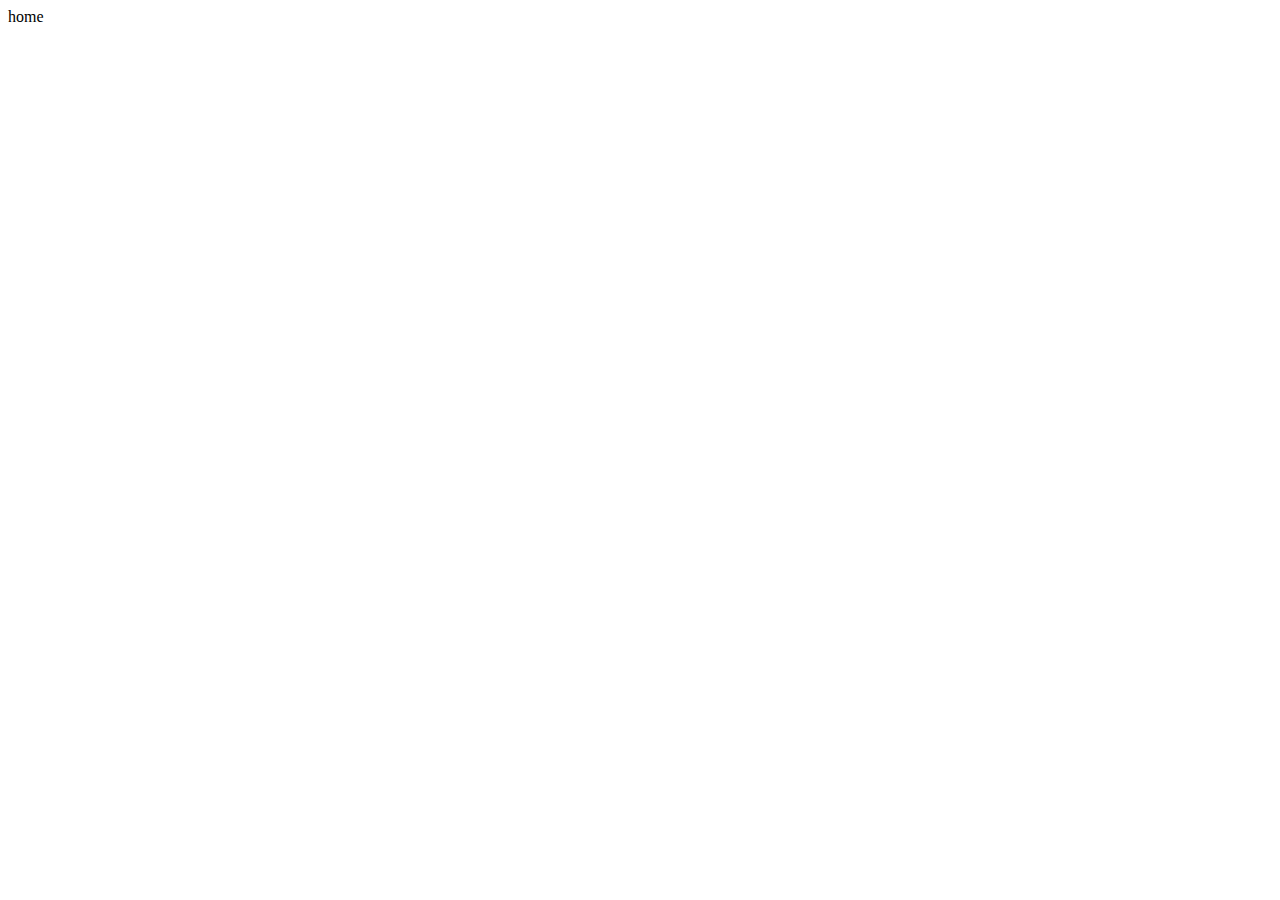
==== home.html @ f1846c78 "add them camera" ====
<!DOCTYPE html>
<html lang="en">

<head>
    <meta charset="UTF-8">
    <meta name="viewport" content="width=device-width, initial-scale=1.0">
    <title>sam sung A50s</title>
    <link rel="stylesheet" href="">
    <link rel="stylesheet" href="https://cdnjs.cloudflare.com/ajax/libs/font-awesome/6.4.2/css/all.min.css">
</head>
<body>
    home
</body>
</html>
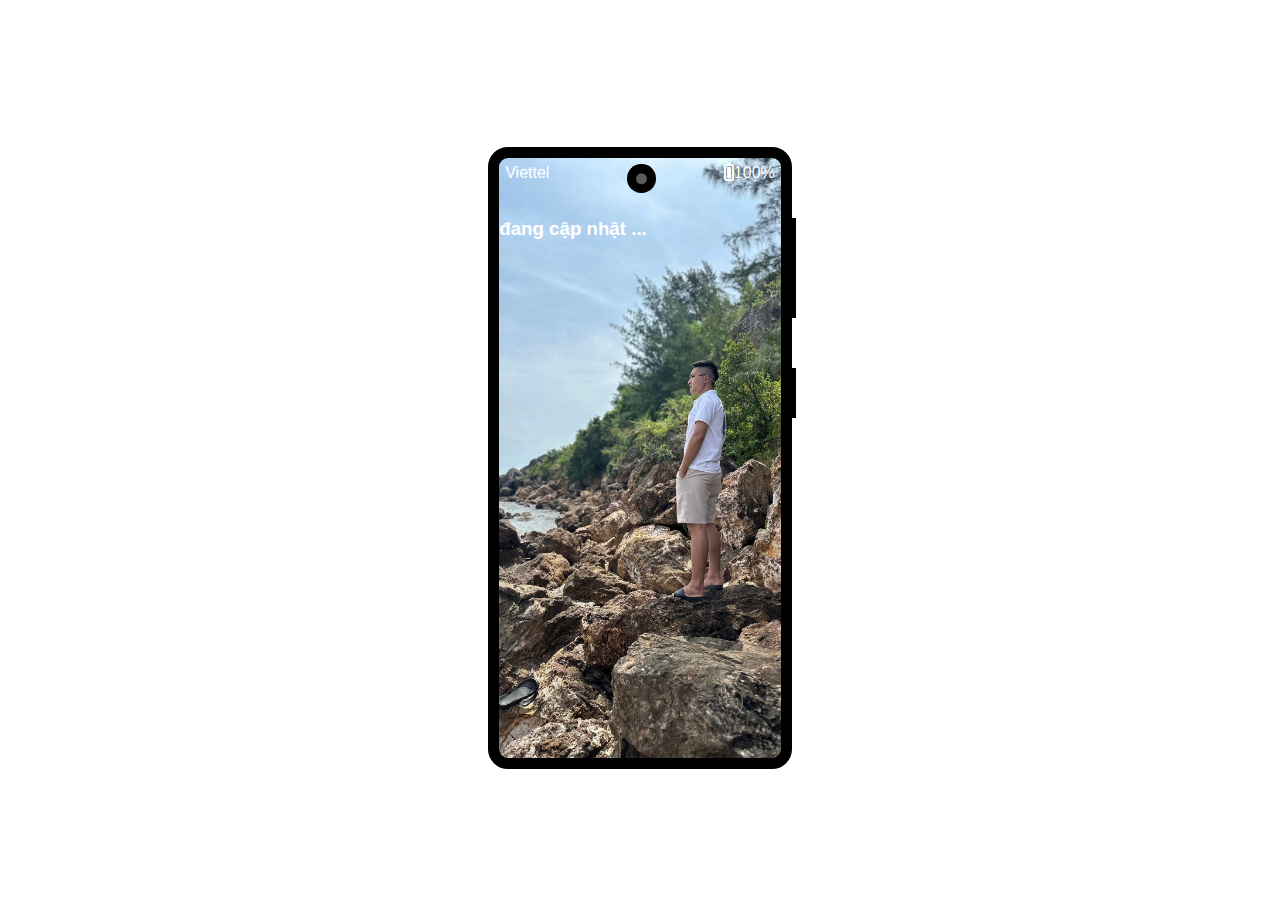
==== commit fc6ee8ee: "them noi dung home" ====
--- a/home.html
+++ b/home.html
@@ -4,11 +4,41 @@
 <head>
     <meta charset="UTF-8">
     <meta name="viewport" content="width=device-width, initial-scale=1.0">
-    <title>sam sung A50s</title>
-    <link rel="stylesheet" href="">
+    <title>Điện thoại của Hiếu</title>
+    <link rel="stylesheet" href="home.css">
     <link rel="stylesheet" href="https://cdnjs.cloudflare.com/ajax/libs/font-awesome/6.4.2/css/all.min.css">
 </head>
+
 <body>
-    home
+    <div id="ssA50s">
+        <div class="nut congTru"></div>
+        <div class="nut nguon"></div>
+
+        <div class="header">
+            <div class="tenNhaMang">Viettel</div>
+            <div class="taiTho"></div>
+            <div class="cotSong-phanTramPin"><i class="fa-solid fa-battery-full"></i> 100%</div>
+        </div>
+        <h3>đang cập nhật ...</h3>
+        <!-- <div class="apps">
+            <i class="fa-brands fa-facebook"></i>
+            <i class="fa-brands fa-facebook-messenger"></i>
+            <i class="fa-brands fa-twitter"></i>
+            <i class="fa-brands fa-telegram"></i>
+        </div>
+        <div class="app">
+            <i class="fa-solid fa-phone"></i>
+            <i class="fa-regular fa-message"></i>
+        </div> -->
+
+
+
+
+
+
+    </div>
+
+    <script src="index.js"></script>
 </body>
+
 </html>--- a/home.css
+++ b/home.css
@@ -0,0 +1,109 @@
+body{
+    display: flex;
+    justify-content: center;
+    align-items: center;
+    height: 100vh;
+    color:white;
+    font-family: 'Segoe UI', Tahoma, Geneva, Verdana, sans-serif;
+}
+#ssA50s{
+    height:158.5mm;
+    width:74.5mm;
+    background-image: url('img/anhNenDtCuaHieu.jpg');
+    background-position: center;
+    background-size: cover;
+    border-radius: 20px;
+    border:0.3cm solid black;
+    position: relative;
+}
+.nut{
+    background-color: black;
+    position: absolute;
+    right:-15px;
+    top:10%;
+    
+}
+.congTru{
+    width: 10px;
+    height:100px ;
+}
+.nguon{
+        width: 10px;
+        height: 50px;
+        position: absolute;
+        top:35%
+
+}
+.header{
+    display: flex;
+    justify-content: space-between;
+    padding:6px;
+}
+
+.header .taiTho{
+    background-color: black;
+    height: 0.75cm;
+    width: 0.75cm;
+    border-radius: 50%;
+    position: relative;
+}
+.header .taiTho:after{
+    content: '';
+    position: absolute;
+    background-color: rgba(255, 255, 255, 0.356);
+    height: 0.3cm;
+    width: 0.3cm;
+    border-radius: 50%;
+    top:50%;
+    transform: translateY(-50%);
+    left:30%;
+}
+.cotSong-phanTramPin{
+    position: relative;
+}
+.fa-battery-full{
+    position: absolute;
+    transform: rotate(-90deg);
+    right:37px;
+}
+.iconKhoa{
+    text-align: center;
+    margin: 0.5cm;
+}
+.Oclock{
+    text-align: center;
+    font-size: 300px;
+}
+
+#clock {
+    color: rgb(255, 255, 255);
+    font-size: 45px;
+    text-align: center;
+    margin-top: 80px;
+}
+.vanTay{
+    position: relative;
+    display: flex;
+    justify-content: center;
+    text-decoration: none;
+}
+.vanTay .fa-fingerprint{
+    position: absolute;
+    top: 6cm;
+    font-size: 30px;
+    color:rgb(40, 219, 34);
+}
+.footer{
+    display: none;
+    /* position: relative;
+    display: flex;
+    justify-content:space-between; */
+}
+.footer .fa-camera{
+   /* margin-left: 8px;
+   position: absolute; 
+   bottom:-10px; */
+}
+.footer .fa-bolt{
+   /* margin-right: 8px;  */
+}
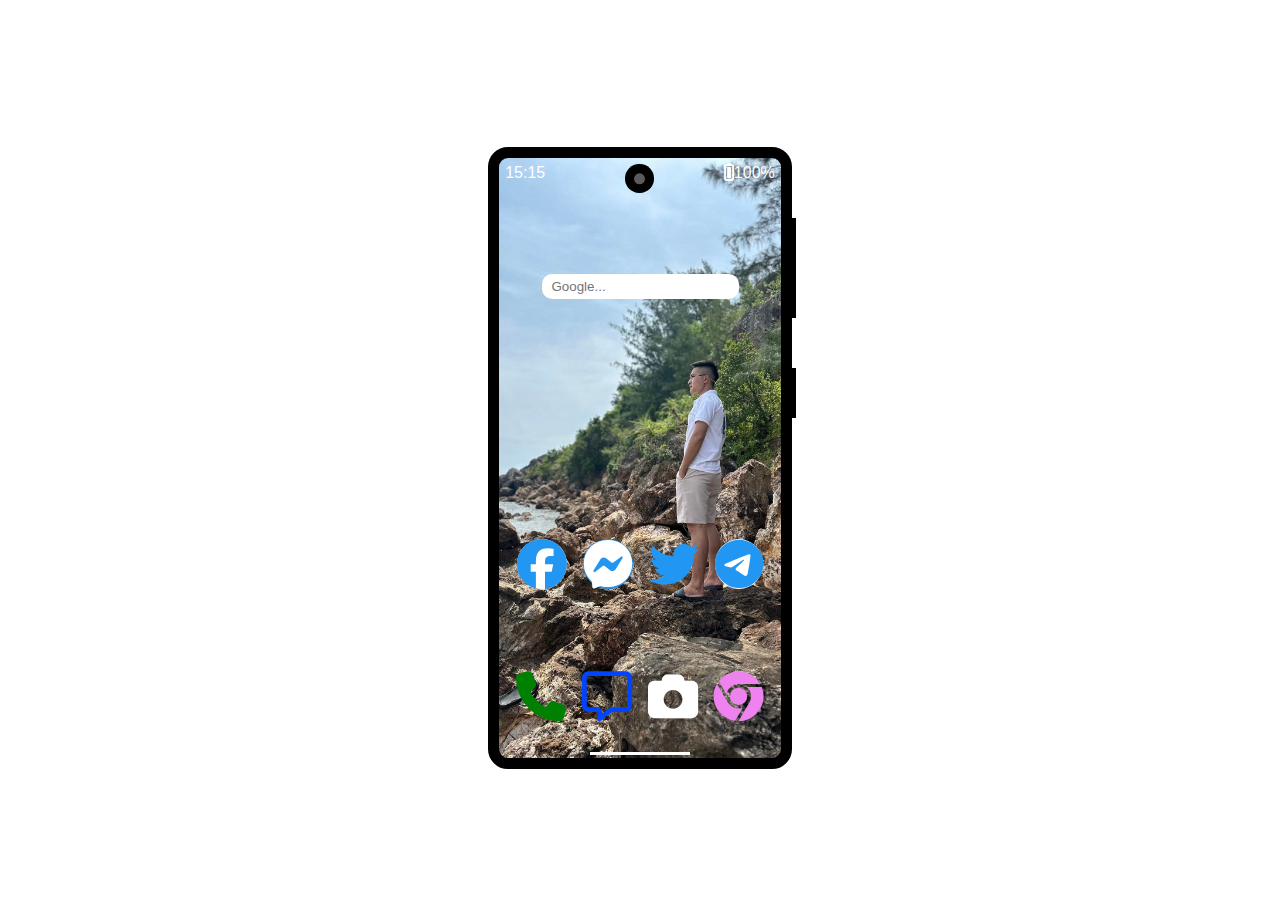
==== commit 7ca24589: "them home" ====
--- a/home.html
+++ b/home.html
@@ -15,30 +15,57 @@
         <div class="nut nguon"></div>
 
         <div class="header">
-            <div class="tenNhaMang">Viettel</div>
+            <div id="homeclock"></div>
             <div class="taiTho"></div>
             <div class="cotSong-phanTramPin"><i class="fa-solid fa-battery-full"></i> 100%</div>
         </div>
-        <h3>đang cập nhật ...</h3>
-        <!-- <div class="apps">
-            <i class="fa-brands fa-facebook"></i>
-            <i class="fa-brands fa-facebook-messenger"></i>
-            <i class="fa-brands fa-twitter"></i>
-            <i class="fa-brands fa-telegram"></i>
-        </div>
-        <div class="app">
-            <i class="fa-solid fa-phone"></i>
-            <i class="fa-regular fa-message"></i>
-        </div> -->
+        <!-- <h3>đang cập nhật ...</h3> -->
+        
+        <div class="search"><input type="text" placeholder="Google..."></div>
 
 
-
-
-
-
+        <div class="apps">
+            <div class="app">
+                <i class="fa-brands fa-facebook"></i>
+            </div>
+            <div class="app">
+                <i class="fa-brands fa-facebook-messenger"></i>
+            </div>
+            <div class="app">
+                <i class="fa-brands fa-twitter"></i>
+            </div>
+            <div class="app">
+                <i class="fa-brands fa-telegram"></i>
+            </div>
+          
+          
+           
+          
+        </div>
+        
+            <div class="menuHome">
+                <div class="call">
+                    <i class="fa-solid fa-phone"></i>
+                </div>
+                <div class="call">
+                    <i class="fa-regular fa-message"></i>
+                </div>
+                <div class="call">
+                    <i class="fa-solid fa-camera"></i>
+                </div>
+                <div class="call">
+                    <i class="fa-brands fa-chrome"></i>
+                </div>
+            </div>
+           
+           
+         
+          
+       
+        <div class="thanhLine"><div class="line"></div></div>
     </div>
 
-    <script src="index.js"></script>
+    <script src="home.js"></script>
 </body>
 
 </html>--- a/home.css
+++ b/home.css
@@ -1,109 +1,154 @@
-body{
+body {
     display: flex;
     justify-content: center;
     align-items: center;
     height: 100vh;
-    color:white;
+    color: white;
     font-family: 'Segoe UI', Tahoma, Geneva, Verdana, sans-serif;
 }
-#ssA50s{
-    height:158.5mm;
-    width:74.5mm;
+
+#ssA50s {
+    height: 158.5mm;
+    width: 74.5mm;
     background-image: url('img/anhNenDtCuaHieu.jpg');
     background-position: center;
     background-size: cover;
     border-radius: 20px;
-    border:0.3cm solid black;
+    border: 0.3cm solid black;
     position: relative;
 }
-.nut{
+
+.nut {
     background-color: black;
     position: absolute;
-    right:-15px;
-    top:10%;
-    
-}
-.congTru{
-    width: 10px;
-    height:100px ;
-}
-.nguon{
-        width: 10px;
-        height: 50px;
-        position: absolute;
-        top:35%
+    right: -15px;
+    top: 10%;
 
 }
-.header{
+
+.congTru {
+    width: 10px;
+    height: 100px;
+}
+
+.nguon {
+    width: 10px;
+    height: 50px;
+    position: absolute;
+    top: 35%
+}
+
+.header {
     display: flex;
     justify-content: space-between;
-    padding:6px;
+    padding: 6px;
 }
 
-.header .taiTho{
+.header .taiTho {
     background-color: black;
     height: 0.75cm;
     width: 0.75cm;
     border-radius: 50%;
     position: relative;
 }
-.header .taiTho:after{
+
+.header .taiTho:after {
     content: '';
     position: absolute;
     background-color: rgba(255, 255, 255, 0.356);
     height: 0.3cm;
     width: 0.3cm;
     border-radius: 50%;
-    top:50%;
+    top: 50%;
     transform: translateY(-50%);
-    left:30%;
+    left: 30%;
 }
-.cotSong-phanTramPin{
+
+.cotSong-phanTramPin {
     position: relative;
 }
-.fa-battery-full{
+
+.fa-battery-full {
     position: absolute;
     transform: rotate(-90deg);
-    right:37px;
-}
-.iconKhoa{
-    text-align: center;
-    margin: 0.5cm;
-}
-.Oclock{
-    text-align: center;
-    font-size: 300px;
+    right: 37px;
 }
 
-#clock {
-    color: rgb(255, 255, 255);
-    font-size: 45px;
+
+.search{
     text-align: center;
-    margin-top: 80px;
+    border: none;
+    position: relative;
+    top:2cm;
+
 }
-.vanTay{
+.search input{
+    border: none;
+    border-radius: 10px;
+    padding:5px 10px;
+}
+
+
+
+.apps{
     position: relative;
+    top:305px;
     display: flex;
     justify-content: center;
-    text-decoration: none;
 }
-.vanTay .fa-fingerprint{
+.app{
+    font-size: 50px;
+    margin: 8px;
+}
+.app .fa-facebook{
+    background-color: white;
+    color:#2196F3;
+    border-radius: 50%;
+}
+.app .fa-facebook-messenger{
+    background-color: #2196F3;
+    color: #ffffff; 
+    border-radius: 50%;
+}
+.app .fa-twitter{
+    color:#2196F3;
+}
+.app .fa-telegram{
+    background-color: white;
+    color:#2196F3;
+    border-radius: 50%;
+}
+
+
+
+.menuHome{
+    position: relative;
+    bottom: -363px;
+    display: flex;
+    justify-content: center;
+}
+.call{
+    font-size: 50px;
+    margin: 8px;
+}
+.call .fa-phone{
+    color:green;
+}
+.call .fa-message{
+    color:rgb(0, 68, 255);
+}
+.call .fa-chrome{
+    color:violet;
+}
+
+
+
+.line {
     position: absolute;
-    top: 6cm;
-    font-size: 30px;
-    color:rgb(40, 219, 34);
-}
-.footer{
-    display: none;
-    /* position: relative;
-    display: flex;
-    justify-content:space-between; */
-}
-.footer .fa-camera{
-   /* margin-left: 8px;
-   position: absolute; 
-   bottom:-10px; */
-}
-.footer .fa-bolt{
-   /* margin-right: 8px;  */
-}
+    background-color: white;
+    bottom: 3px;
+    width: 100px;
+    height: 3px;
+    left: 50%;
+    transform: translateX(-50%);
+}